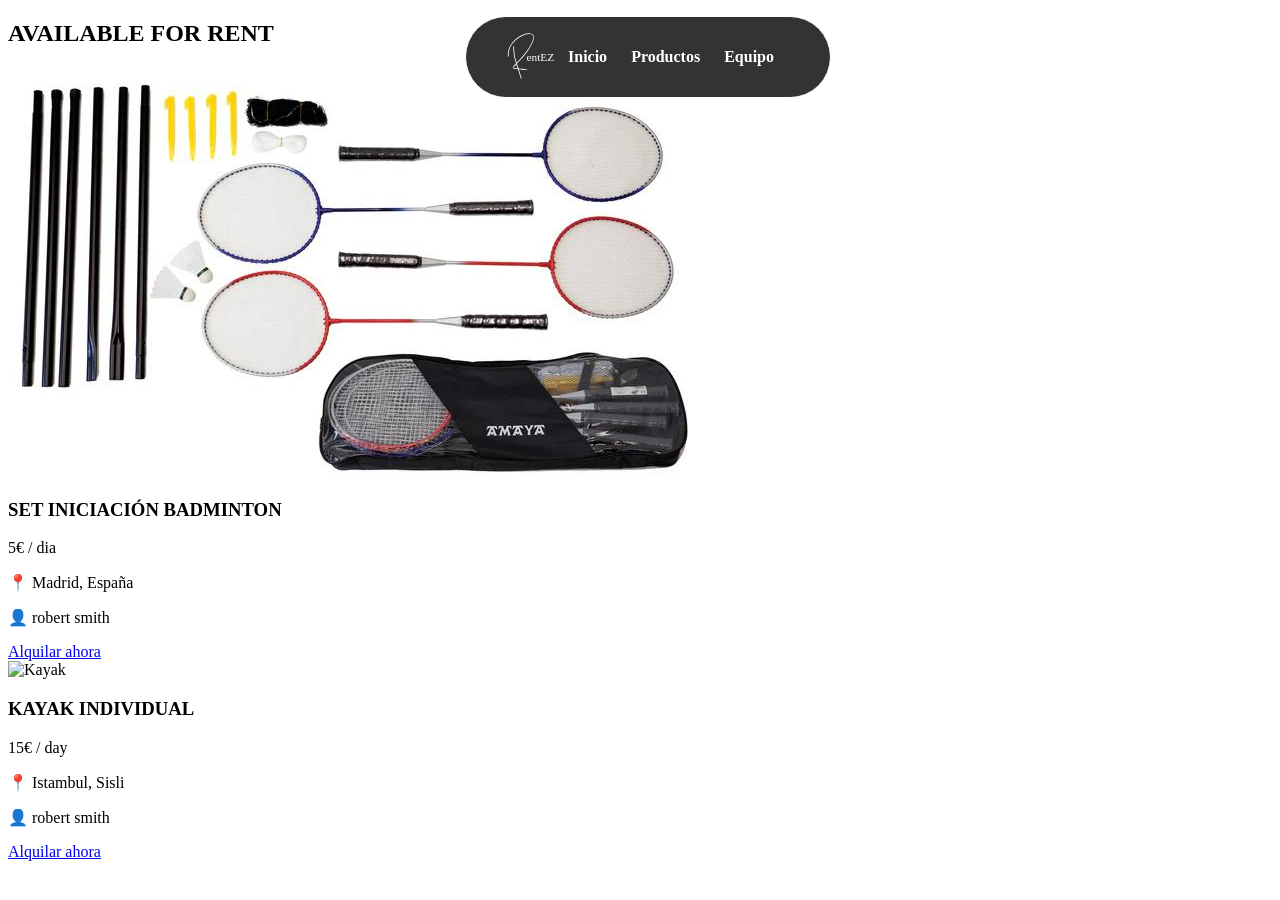
==== productos.html @ 7fb44562 "Añadido archivo productos.html y la imagen del set de bádminton" ====
<!DOCTYPE html>
<html lang="es">
<head>
    <meta charset="UTF-8" />
    <title>Productos - RentEZ</title>
    <link rel="stylesheet" href="../css/estilos.css" />
</head>
<body>
    <header class="menu-fijo">
        <div class="contenedor-menu">
            <a href="../index.html" class="logo">
                <img src="../assets/logo.svg" alt="Logo RentEZ" height="50" width="70" />
            </a>
            <nav class="enlaces">
                <a href="../index.html">Inicio</a>
                <a href="productos.html">Productos</a>
                <a href="equipo.html">Equipo</a>
            </nav>
        </div>
    </header>

    <section id="productos-rent-ez" class="contenedor-productos">
        <h2 class="titulo-seccion">AVAILABLE FOR RENT</h2>
        <div class="grid-productos">
            
            <div class="tarjeta">
                <div class="contenedor-img-producto">
                    <img src="assets/badminton.jpg" alt="Badminton Set">
                </div>
                <div class="info-card">
                    <h3>SET INICIACIÓN BADMINTON</h3>
                    <p class="precio-azul">5€ / dia</p>
                    <p class="ubicacion">📍 Madrid, España</p>
                    <p class="usuario">👤 robert smith</p>
                    <a href="#" class="boton-alquiler">Alquilar ahora</a>
                </div>
            </div>

            <div class="tarjeta">
                <div class="contenedor-img-producto">
                    <img src="../assets/kayak.png" alt="Kayak">
                </div>
                <div class="info-card">
                    <h3>KAYAK INDIVIDUAL</h3>
                    <p class="precio-azul">15€ / day</p>
                    <p class="ubicacion">📍 Istambul, Sisli</p>
                    <p class="usuario">👤 robert smith</p>
                    <a href="#" class="boton-alquiler">Alquilar ahora</a>
                </div>
            </div>

        </div>
    </section>
</body>
</html>
---- css/estilos.css ----
/**************** CLASES PARA PÁGINA DE INICIO *********************/
/* Contenedor que fija la barra de navegación para que esté siempre visible */
.menu-fijo {
    position: fixed; /* Mantiene la barra a la vista*/
    top: 16px;       /* Separa un poco del margen superior*/
    width: 100%;
    display: flex;
    justify-content: center;
    z-index: 50;      /* Asegura que esté por encima de todo los elementos */
}
/* El diseño de la navbar */
.contenedor-menu {
    display: flex;
    align-items: center;
    background-color: rgba(0, 0, 0, 0.8); /* fondo negro con opacidad */
    backdrop-filter: blur(16px);     /* fondo transparente con desenfoque */
    border: 1px solid white;       /* borde blanco de 1 pixel */
    height: 80px;
    padding: 0 32px;
    border-radius: 9999px;          /* bordes totalmente redondeados */
    max-width: 300px;               /* ancho máximo que queremos que tenga */
    width: 90%;
}
/* Estilo de los enlaces */
.enlaces a {
    color: white;
    text-decoration: none; /* quito el subrayado de los enlaces */
    font-weight: bold;
    margin-right: 20px;
}
.enlaces a:hover {
    color: #888; /* Color gris al pasar el ratón */
}
/* Elemento principal */
.stage {
    display: grid;
    grid-template-columns: 1fr 1fr;/* creamos dos columnas,  de igual ancho*/
    align-items: center;
    padding: 100px 8% 0; /* pt-24 o pt-36 */
    gap: 20px;
}
/* Título con efecto inclinado */
.titulo-inclinado {
    font-size: 4rem;
    font-weight: bold;
    color: black;
    transform: skewX(6deg); /* inclina el texto lateralmente */
    text-align: right;
    padding: 0 40px;
    line-height: 1;
}
.descripcion {
    max-width: 500px;
    margin-left: 50px;
}
.subtitulo {
    font-size: 1.5rem;
    font-weight: bold;
}
.parrafo {
    font-size: 0.9rem;
    margin-top: 16px;
}
/* Botón estilo píldora */
.boton-negro {
    display: inline-block;
    background: black;
    color: white;
    padding: 12px 24px;
    border-radius: 50px;
    text-decoration: none;
    transition: 0.3s; /* cambio de color suave */
    margin-top: 40px;
}
.boton-negro:hover {
    background: #888; /* gris */
}
/* Imagen con efectos, mis favoritosss */
.contenedor-foto img {
    width: 100%;
    max-width: 600px;
    transition: transform 0.7s ease; /* fluidez en la animación */
    transform: translateX(-16px) translateY(12px); /*  se genera el desplazamiento */
}
.contenedor-foto img:hover {
    transform: scale(1.3); /* La imagen crece al pasar el cursor, efectazo zoom */
}
/* Responsive básico */
@media (max-width: 768px) {
    .stage { grid-template-columns: 1fr; text-align: center; }
    .titulo-inclinado { text-align: center; font-size: 2.5rem; }
    .descripcion { margin: 0 auto; }
}
/* Sección general  */
.starting-section {
    background-color: #000;
    color: #fff;
    padding: 128px 32px; 
    display: flex;
    justify-content: center;
    align-items: center;
    box-shadow: 0 25px 50px -12px rgba(0, 0, 0, 0.5); /* sensación de relieve */
}
/* Contenedor flex */
.starting-container {
    display: flex;
    flex-direction: column; /* cambio de dirección */
    align-items: center;
    gap: 32px; /* espaciado entre elementos */
    max-width: 1200px;
}
@media (min-width: 768px) {
    .starting-container {
        flex-direction: row; /* pasamos de dos col a 1 */
    }
}
/* Imagen y sus animaciones (transition, translate, hover:scale) */
.img-animada {
    width: 100%;
    max-width: 700px;
    height: auto;
    transition: all 0.7s ease; /* duración de la animación */
    transition-delay: 0.2s; /* retraso  */
    transform: translateX(-16px) translateY(12px); /* -desplazamiento vertical y horizontal */
}
.img-animada:hover {
    transform: scale(1.25); /* escala al pasar el cursor */
}
/* Estilos de Texto */
.starting-texto {
    text-align: center;
}
.titulo-starting {
    font-size: 2.25rem;
    font-weight: bold;
    margin-bottom: 32px;
}
.texto-paso, .texto-descripcion {
    font-size: 1.25rem;
    max-width: 36rem;
    margin: 32px auto 0;
    line-height: 1.6;
}
/* clases para las tarjetitas explicativas del proceso de renting */
.tarjeta-experiencia {
  display: flex;
  flex-direction: column-reverse; /* imagen encima del texto*/
  width: 100%;
  max-width: 22rem;              /* ancho max*/
  margin-top: 64px;
  padding-top: 16px;
}

.contenido-texto {
  margin: 0 12px;
  text-align: center;            /* texto centradito */
}

.titulo-proceso-renting {
  font-size: 1.25rem;
  font-weight: bold;
  margin-bottom: 16px;
}

.descripcion {
  padding-bottom: 16px;
}

.contenedor-imagen {
  display: flex;
  justify-content: center;
}

.imagen-skew {
  width: 150px;
  height: auto;
  padding-bottom: 16px;
  transition: transform 0.7s;    /* duración */
}

/* Efecto al pasar el ratón (hover) */
.imagen-skew:hover {
  transform: skewY(12deg);       /* desplazamiento de la imagen tipo monedita */
}

.big-container {
    display: flex;             /* alineamos los hijos */
    flex-direction: row;       /* en columnas */
    justify-content: center;   /* centramos las tarjetas */
    gap: 40px;                 /* espacio entre tarjetas */
    flex-wrap: wrap;           /* si no caben, la siguiente baja automáticamente */
    padding: 50px 20px;
}
/* Contenedor principal del pie de página */
.footer {
  background-color: #000;
  color: #fff;
  padding: 60px 50px;
  display: flex;
  justify-content: space-between; /* distribuye los elementos con espacio */
  align-items: flex-start;
  flex-wrap: wrap;
}
.footer-logo img {
  width: 120px;
  filter: brightness(0) invert(1); /* invertimos los colores del logo */
}
.footer-contacto {
  text-align: center;
  flex: 1;
}

.footer-contacto p {
  margin-bottom: 15px;
  font-size: 14px;
}

.iconos-sociales {
  display: flex;
  justify-content: center;
  gap: 15px;
}

.footer-nav {
  display: flex; /* agrupo las columnas de enlaces */
  gap: 50px;     /* con un espacio de 50px entre ellas. */
}

.footer-columna h4 {
  color: #777; /* titulos en gris */
  font-size: 13px;
  text-transform: uppercase;
  margin-bottom: 15px;
  letter-spacing: 1px;
}

.footer-columna ul {
  list-style: none;
  padding: 0;
  margin: 0;
}

.footer-columna li {
  color: #bbb;
  font-size: 13px;
  margin-bottom: 8px;
  cursor: pointer;
  transition: color 0.3s;
}

.footer-columna li:hover {
  color: #fff;
}

.iconos-sociales i {
  color: white;
  font-size: 20px;
  transition: 0.3s;
}

.iconos-sociales i:hover {
  color: #888; /* Color gris al pasar el ratón */
}
@media (max-width: 768px) {
    .footer {
        flex-direction: column;
        align-items: center;
        gap: 40px;
        text-align: center;
    }
    .footer-nav { /*distribución de horizontal a vertical*/
        flex-wrap: wrap;
        justify-content: center;
        gap: 20px;
    }
}


/**************** CLASES PARA EQUIPO *********************/

/* Aqui se deben poner las clases que se vayan a crear para equipo.html

/**************** CLASES PARA PRODUCTOS*********************/

/* mismo para productos.html */
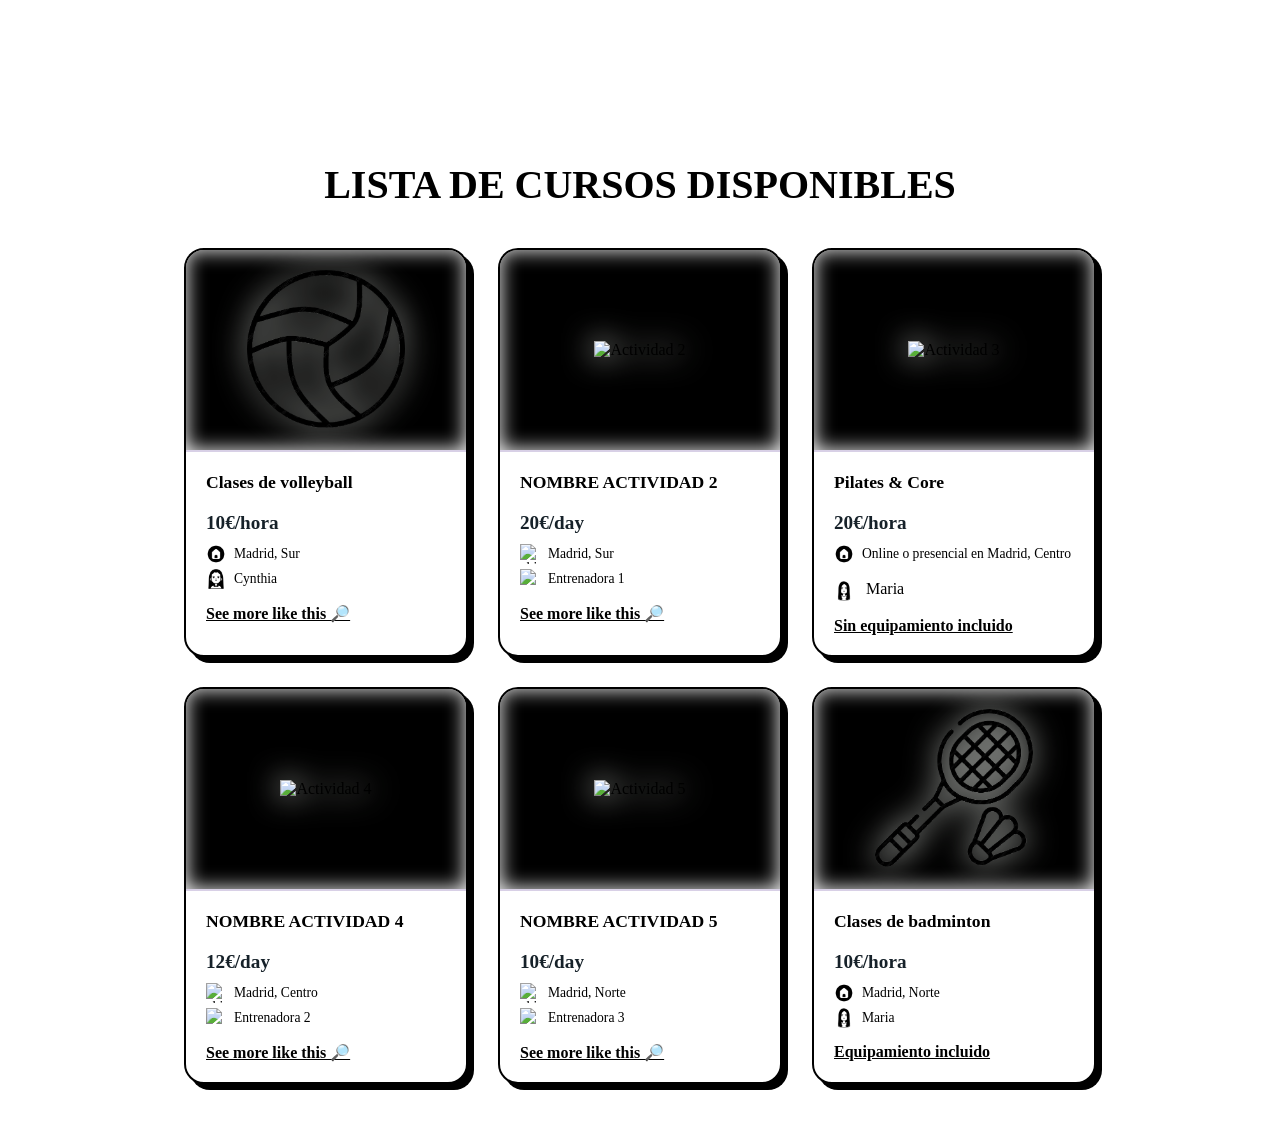
==== commit 7d764a77: "Cambios en estilo, en formato, productos, color y insercion de ciertas imagenes" ====
--- a/productos.html
+++ b/productos.html
@@ -3,53 +3,116 @@
 <head>
     <meta charset="UTF-8" />
     <title>Productos - RentEZ</title>
-    <link rel="stylesheet" href="../css/estilos.css" />
+    <link rel="stylesheet" href="css/estilos.css" />
 </head>
 <body>
-    <header class="menu-fijo">
-        <div class="contenedor-menu">
-            <a href="../index.html" class="logo">
-                <img src="../assets/logo.svg" alt="Logo RentEZ" height="50" width="70" />
-            </a>
-            <nav class="enlaces">
-                <a href="../index.html">Inicio</a>
-                <a href="productos.html">Productos</a>
-                <a href="equipo.html">Equipo</a>
-            </nav>
+   <section class="contenedor-productos">
+    <h2 class="titulo-seccion">Lista de cursos disponibles</h2>
+    <div class="grid-productos">
+
+        <div class="tarjeta">
+            <div class="contenedor-img-producto">
+                <img src="assets/volleysinfondo.png" alt="Actividad 1">
+            </div>
+            <div class="info-card">
+                <h3>Clases de volleyball</h3>
+                <p class="precio-negro">10€/hora</p>
+                <p class="ubicacion">
+                    <img src="assets/ubicacion.png" alt="ubi" class="icono-pequeno"> Madrid, Sur
+                </p>
+                <p class="usuario">
+                    <img src="assets/entrenadora2.png" alt="entrenadora-2" class="icono-pequeno"> Cynthia
+                </p>
+                <a href="#" class="boton-alquiler">See more like this 🔎</a>
+            </div>
         </div>
-    </header>
 
-    <section id="productos-rent-ez" class="contenedor-productos">
-        <h2 class="titulo-seccion">AVAILABLE FOR RENT</h2>
-        <div class="grid-productos">
-            
-            <div class="tarjeta">
-                <div class="contenedor-img-producto">
-                    <img src="assets/badminton.jpg" alt="Badminton Set">
-                </div>
-                <div class="info-card">
-                    <h3>SET INICIACIÓN BADMINTON</h3>
-                    <p class="precio-azul">5€ / dia</p>
-                    <p class="ubicacion">📍 Madrid, España</p>
-                    <p class="usuario">👤 robert smith</p>
-                    <a href="#" class="boton-alquiler">Alquilar ahora</a>
-                </div>
+        <div class="tarjeta">
+            <div class="contenedor-img-producto">
+                <img src="../assets/pesas.png" alt="Actividad 2">
             </div>
+            <div class="info-card">
+                <h3>NOMBRE ACTIVIDAD 2</h3>
+                <p class="precio-negro">20€/day</p>
+                <p class="ubicacion">
+                    <img src="../assets/casa.png" alt="ubi" class="icono-pequeno"> Madrid, Sur
+                </p>
+                <p class="usuario">
+                    <img src="../assets/usuario.png" alt="user" class="icono-pequeno"> Entrenadora 1
+                </p>
+                <a href="#" class="boton-alquiler">See more like this 🔎</a>
+            </div>
+        </div>
 
-            <div class="tarjeta">
-                <div class="contenedor-img-producto">
-                    <img src="../assets/kayak.png" alt="Kayak">
-                </div>
-                <div class="info-card">
-                    <h3>KAYAK INDIVIDUAL</h3>
-                    <p class="precio-azul">15€ / day</p>
-                    <p class="ubicacion">📍 Istambul, Sisli</p>
-                    <p class="usuario">👤 robert smith</p>
-                    <a href="#" class="boton-alquiler">Alquilar ahora</a>
-                </div>
+        <div class="tarjeta">
+            <div class="contenedor-img-producto">
+                <img src="../assets/badminton.jpg" alt="Actividad 3">
             </div>
+            <div class="info-card">
+                <h3>Pilates & Core </h3>
+                <p class="precio-negro">20€/hora</p>
+                <p class="ubicacion">
+                    <img src="assets/ubicacion.png" alt="ubi" class="icono-pequeno"> Online o presencial en Madrid, Centro
+                </p>
+                <p class="entrenadora-1">
+                    <img src="assets/entrenadora1.png" alt="user" class="icono-pequeno"> Maria
+                </p>
+                <a href="#" class="boton-alquiler">Sin equipamiento incluido</a>
+            </div>
+        </div>
 
+        <div class="tarjeta">
+            <div class="contenedor-img-producto">
+                <img src="../assets/tenis.png" alt="Actividad 4">
+            </div>
+            <div class="info-card">
+                <h3>NOMBRE ACTIVIDAD 4</h3>
+                <p class="precio-negro">12€/day</p>
+                <p class="ubicacion">
+                    <img src="../assets/" alt="ubi" class="icono-pequeno"> Madrid, Centro
+                </p>
+                <p class="usuario">
+                    <img src="../assets/" alt="user" class="icono-pequeno"> Entrenadora 2
+                </p>
+                <a href="#" class="boton-alquiler">See more like this 🔎</a>
+            </div>
         </div>
-    </section>
+
+        <div class="tarjeta">
+            <div class="contenedor-img-producto">
+                <img src="../assets/yoga.png" alt="Actividad 5">
+            </div>
+            <div class="info-card">
+                <h3>NOMBRE ACTIVIDAD 5</h3>
+                <p class="precio-negro">10€/day</p>
+                <p class="ubicacion">
+                    <img src="../assets/casa.png" alt="ubi" class="icono-pequeno"> Madrid, Norte
+                </p>
+                <p class="usuario">
+                    <img src="../assets/usuario.png" alt="user" class="icono-pequeno"> Entrenadora 3
+                </p>
+                <a href="#" class="boton-alquiler">See more like this 🔎</a>
+            </div>
+        </div>
+
+        <div class="tarjeta">
+            <div class="contenedor-img-producto">
+                <img src="assets/badmintonsinfondo.png" alt="Actividad 6">
+            </div>
+            <div class="info-card">
+                <h3>Clases de badminton</h3>
+                <p class="precio-negro">10€/hora</p>
+                <p class="ubicacion">
+                    <img src="assets/ubicacion.png" alt="ubi" class="icono-pequeno"> Madrid, Norte
+                </p>
+                <p class="usuario">
+                    <img src="assets/entrenadora1.png" alt="entrenadora-1" class="icono-pequeno"> Maria
+                </p>
+                <a href="#" class="boton-alquiler">Equipamiento incluido</a>
+            </div>
+        </div>
+
+    </div>
+</section>
 </body>
 </html>
--- a/css/estilos.css
+++ b/css/estilos.css
@@ -1,66 +1,75 @@
-/**************** CLASES PARA PÁGINA DE INICIO *********************/
-/* Contenedor que fija la barra de navegación para que esté siempre visible */
+/* Contenedor que fija la barra de navegación */
 .menu-fijo {
-    position: fixed; /* Mantiene la barra a la vista*/
-    top: 16px;       /* Separa un poco del margen superior*/
+    position: fixed;
+    top: 16px;
     width: 100%;
     display: flex;
     justify-content: center;
-    z-index: 50;      /* Asegura que esté por encima de todo los elementos */
+    z-index: 50;
 }
-/* El diseño de la navbar */
+
+/* El diseño de la barra de nav con bordes redondeados */
 .contenedor-menu {
     display: flex;
     align-items: center;
-    background-color: rgba(0, 0, 0, 0.8); /* fondo negro con opacidad */
-    backdrop-filter: blur(16px);     /* fondo transparente con desenfoque */
-    border: 1px solid white;       /* borde blanco de 1 pixel */
-    height: 80px;
-    padding: 0 32px;
-    border-radius: 9999px;          /* bordes totalmente redondeados */
-    max-width: 300px;               /* ancho máximo que queremos que tenga */
+    gap: 84px; /* gap-16 */
+    background-color: rgba(0, 0, 0, 0.8); /* Fondo negro con opacidad */
+    backdrop-filter: blur(16px); /* backdrop-blur-lg */
+    border: 1px solid white;
+    height: 80px; /* h-20 */
+    padding: 0 32px; /* px-8 */
+    border-radius: 9999px; /* rounded-full */
+    max-width: 460px; /*  */
     width: 90%;
 }
+
 /* Estilo de los enlaces */
 .enlaces a {
     color: white;
-    text-decoration: none; /* quito el subrayado de los enlaces */
+    text-decoration: none;
     font-weight: bold;
     margin-right: 20px;
 }
+
 .enlaces a:hover {
-    color: #888; /* Color gris al pasar el ratón */
+    color: #D1c34F; /* Color amarillo al pasar el ratón */
 }
-/* Elemento principal */
+
+/* Layout Principal (Grid de 2 columnas) */
 .stage {
     display: grid;
-    grid-template-columns: 1fr 1fr;/* creamos dos columnas,  de igual ancho*/
+    grid-template-columns: 1fr 1fr;
     align-items: center;
     padding: 100px 8% 0; /* pt-24 o pt-36 */
     gap: 20px;
 }
-/* Título con efecto inclinado */
+
+/* Título con efecto inclinado (skew) */
 .titulo-inclinado {
     font-size: 4rem;
     font-weight: bold;
     color: black;
-    transform: skewX(6deg); /* inclina el texto lateralmente */
+    transform: translateY(-32px) skewX(6deg); /* -translate-y-8 y skew-x-6 */
     text-align: right;
     padding: 0 40px;
     line-height: 1;
 }
+
 .descripcion {
     max-width: 500px;
     margin-left: 50px;
 }
+
 .subtitulo {
     font-size: 1.5rem;
     font-weight: bold;
 }
+
 .parrafo {
     font-size: 0.9rem;
     margin-top: 16px;
 }
+
 /* Botón estilo píldora */
 .boton-negro {
     display: inline-block;
@@ -69,222 +78,121 @@
     padding: 12px 24px;
     border-radius: 50px;
     text-decoration: none;
-    transition: 0.3s; /* cambio de color suave */
+    transition: 0.3s;
     margin-top: 40px;
 }
+
 .boton-negro:hover {
-    background: #888; /* gris */
+    background: #3498db; /* Azul tipo blue-400 */
 }
-/* Imagen con efectos, mis favoritosss */
+
+/* Imagen con efectos (Hover scale y Transition) */
 .contenedor-foto img {
     width: 100%;
     max-width: 600px;
-    transition: transform 0.7s ease; /* fluidez en la animación */
-    transform: translateX(-16px) translateY(12px); /*  se genera el desplazamiento */
+    transition: transform 0.7s ease; /* duration-700 */
+    transform: translateX(-16px) translateY(12px); /* translate de Tailwind */
 }
+
 .contenedor-foto img:hover {
-    transform: scale(1.3); /* La imagen crece al pasar el cursor, efectazo zoom */
+    transform: scale(1.3); /* hover:scale-150 era mucho, 1.1 es más sutil */
 }
+
 /* Responsive básico */
 @media (max-width: 768px) {
     .stage { grid-template-columns: 1fr; text-align: center; }
     .titulo-inclinado { text-align: center; font-size: 2.5rem; }
     .descripcion { margin: 0 auto; }
 }
-/* Sección general  */
-.starting-section {
-    background-color: #000;
-    color: #fff;
-    padding: 128px 32px; 
-    display: flex;
-    justify-content: center;
-    align-items: center;
-    box-shadow: 0 25px 50px -12px rgba(0, 0, 0, 0.5); /* sensación de relieve */
-}
-/* Contenedor flex */
-.starting-container {
-    display: flex;
-    flex-direction: column; /* cambio de dirección */
-    align-items: center;
-    gap: 32px; /* espaciado entre elementos */
-    max-width: 1200px;
-}
-@media (min-width: 768px) {
-    .starting-container {
-        flex-direction: row; /* pasamos de dos col a 1 */
-    }
-}
-/* Imagen y sus animaciones (transition, translate, hover:scale) */
-.img-animada {
-    width: 100%;
-    max-width: 700px;
-    height: auto;
-    transition: all 0.7s ease; /* duración de la animación */
-    transition-delay: 0.2s; /* retraso  */
-    transform: translateX(-16px) translateY(12px); /* -desplazamiento vertical y horizontal */
-}
-.img-animada:hover {
-    transform: scale(1.25); /* escala al pasar el cursor */
-}
-/* Estilos de Texto */
-.starting-texto {
+/*SECCIÓN DE PRODUCTOS  */
+
+.contenedor-productos {
+    padding: 120px 8% 50px; /* Padding superior alto para no chocar con el menú fijo */
     text-align: center;
 }
-.titulo-starting {
-    font-size: 2.25rem;
+
+.titulo-seccion {
+    font-size: 2.5rem;
     font-weight: bold;
-    margin-bottom: 32px;
-}
-.texto-paso, .texto-descripcion {
-    font-size: 1.25rem;
-    max-width: 36rem;
-    margin: 32px auto 0;
-    line-height: 1.6;
-}
-/* clases para las tarjetitas explicativas del proceso de renting */
-.tarjeta-experiencia {
-  display: flex;
-  flex-direction: column-reverse; /* imagen encima del texto*/
-  width: 100%;
-  max-width: 22rem;              /* ancho max*/
-  margin-top: 64px;
-  padding-top: 16px;
+    margin-bottom: 40px;
+    text-transform: uppercase;
 }
 
-.contenido-texto {
-  margin: 0 12px;
-  text-align: center;            /* texto centradito */
+.grid-productos {
+    display: flex;
+    flex-wrap: wrap;
+    justify-content: center;
+    gap: 30px;
 }
 
-.titulo-proceso-renting {
-  font-size: 1.25rem;
-  font-weight: bold;
-  margin-bottom: 16px;
+.tarjeta {
+    width: 280px;
+    border: 2px solid black;
+    border-radius: 20px;
+    overflow: hidden;
+    background: white;
+    box-shadow: 6px 6px 0px black; /* Sombra sólida estilo RentEZ */
+    text-align: left;
+    transition: 0.3s;
 }
 
-.descripcion {
-  padding-bottom: 16px;
+.tarjeta:hover {
+    transform: translateY(-5px);
 }
 
-.contenedor-imagen {
-  display: flex;
-  justify-content: center;
+.contenedor-img-producto {
+    background: #000000; /* Negro muy profundo */
+    border-bottom: 2px solid #d8d0e6; /* Color cian neón */
+    box-shadow: inset 0 0 20px #ffffff; /* Brillo hacia adentro */
+    display: flex;
+    align-items: center;
+    justify-content: center;
+    height: 200px;
 }
 
-.imagen-skew {
-  width: 150px;
-  height: auto;
-  padding-bottom: 16px;
-  transition: transform 0.7s;    /* duración */
+.contenedor-img-producto img {
+    filter: drop-shadow(0 0 15px #dde1db); /* Brillo rosa neón detrás del objeto */
+    max-width: 80%;
+    max-height: 80%;
+    object-fit: contain;
+}
+.info-card {
+    padding: 20px;
 }
 
-/* Efecto al pasar el ratón (hover) */
-.imagen-skew:hover {
-  transform: skewY(12deg);       /* desplazamiento de la imagen tipo monedita */
+.info-card h3 {
+    font-size: 1.1rem;
+    margin: 0 0 10px 0;
 }
 
-.big-container {
-    display: flex;             /* alineamos los hijos */
-    flex-direction: row;       /* en columnas */
-    justify-content: center;   /* centramos las tarjetas */
-    gap: 40px;                 /* espacio entre tarjetas */
-    flex-wrap: wrap;           /* si no caben, la siguiente baja automáticamente */
-    padding: 50px 20px;
-}
-/* Contenedor principal del pie de página */
-.footer {
-  background-color: #000;
-  color: #fff;
-  padding: 60px 50px;
-  display: flex;
-  justify-content: space-between; /* distribuye los elementos con espacio */
-  align-items: flex-start;
-  flex-wrap: wrap;
-}
-.footer-logo img {
-  width: 120px;
-  filter: brightness(0) invert(1); /* invertimos los colores del logo */
-}
-.footer-contacto {
-  text-align: center;
-  flex: 1;
+.precio-negro {
+    color: #162129;
+    font-weight: bold;
+    font-size: 1.2rem;
+    margin-bottom: 10px;
 }
 
-.footer-contacto p {
-  margin-bottom: 15px;
-  font-size: 14px;
+.ubicacion, .usuario {
+    font-size: 0.85rem;
+    margin: 5px 0;
+    display: flex;
+    align-items: center;
 }
 
-.iconos-sociales {
-  display: flex;
-  justify-content: center;
-  gap: 15px;
+/* Estilo para el icono de la ubicación*/
+.icono-pequeno {
+    width: 20px;
+    height: 20px;
+    margin-right: 8px;
+    vertical-align: middle;
+    display: inline-block;
+    object-fit: contain;
 }
 
-.footer-nav {
-  display: flex; /* agrupo las columnas de enlaces */
-  gap: 50px;     /* con un espacio de 50px entre ellas. */
-}
-
-.footer-columna h4 {
-  color: #777; /* titulos en gris */
-  font-size: 13px;
-  text-transform: uppercase;
-  margin-bottom: 15px;
-  letter-spacing: 1px;
-}
-
-.footer-columna ul {
-  list-style: none;
-  padding: 0;
-  margin: 0;
-}
-
-.footer-columna li {
-  color: #bbb;
-  font-size: 13px;
-  margin-bottom: 8px;
-  cursor: pointer;
-  transition: color 0.3s;
-}
-
-.footer-columna li:hover {
-  color: #fff;
-}
-
-.iconos-sociales i {
-  color: white;
-  font-size: 20px;
-  transition: 0.3s;
-}
-
-.iconos-sociales i:hover {
-  color: #888; /* Color gris al pasar el ratón */
-}
-@media (max-width: 768px) {
-    .footer {
-        flex-direction: column;
-        align-items: center;
-        gap: 40px;
-        text-align: center;
-    }
-    .footer-nav { /*distribución de horizontal a vertical*/
-        flex-wrap: wrap;
-        justify-content: center;
-        gap: 20px;
-    }
-}
-
-
-/**************** CLASES PARA EQUIPO *********************/
-
-/* Aqui se deben poner las clases que se vayan a crear para equipo.html
-
-/**************** CLASES PARA PRODUCTOS*********************/
-
-/* mismo para productos.html */
-
-
-
-
-
+.boton-alquiler {
+    display: block;
+    margin-top: 15px;
+    color: black;
+    font-weight: bold;
+    text-decoration: underline;
+}
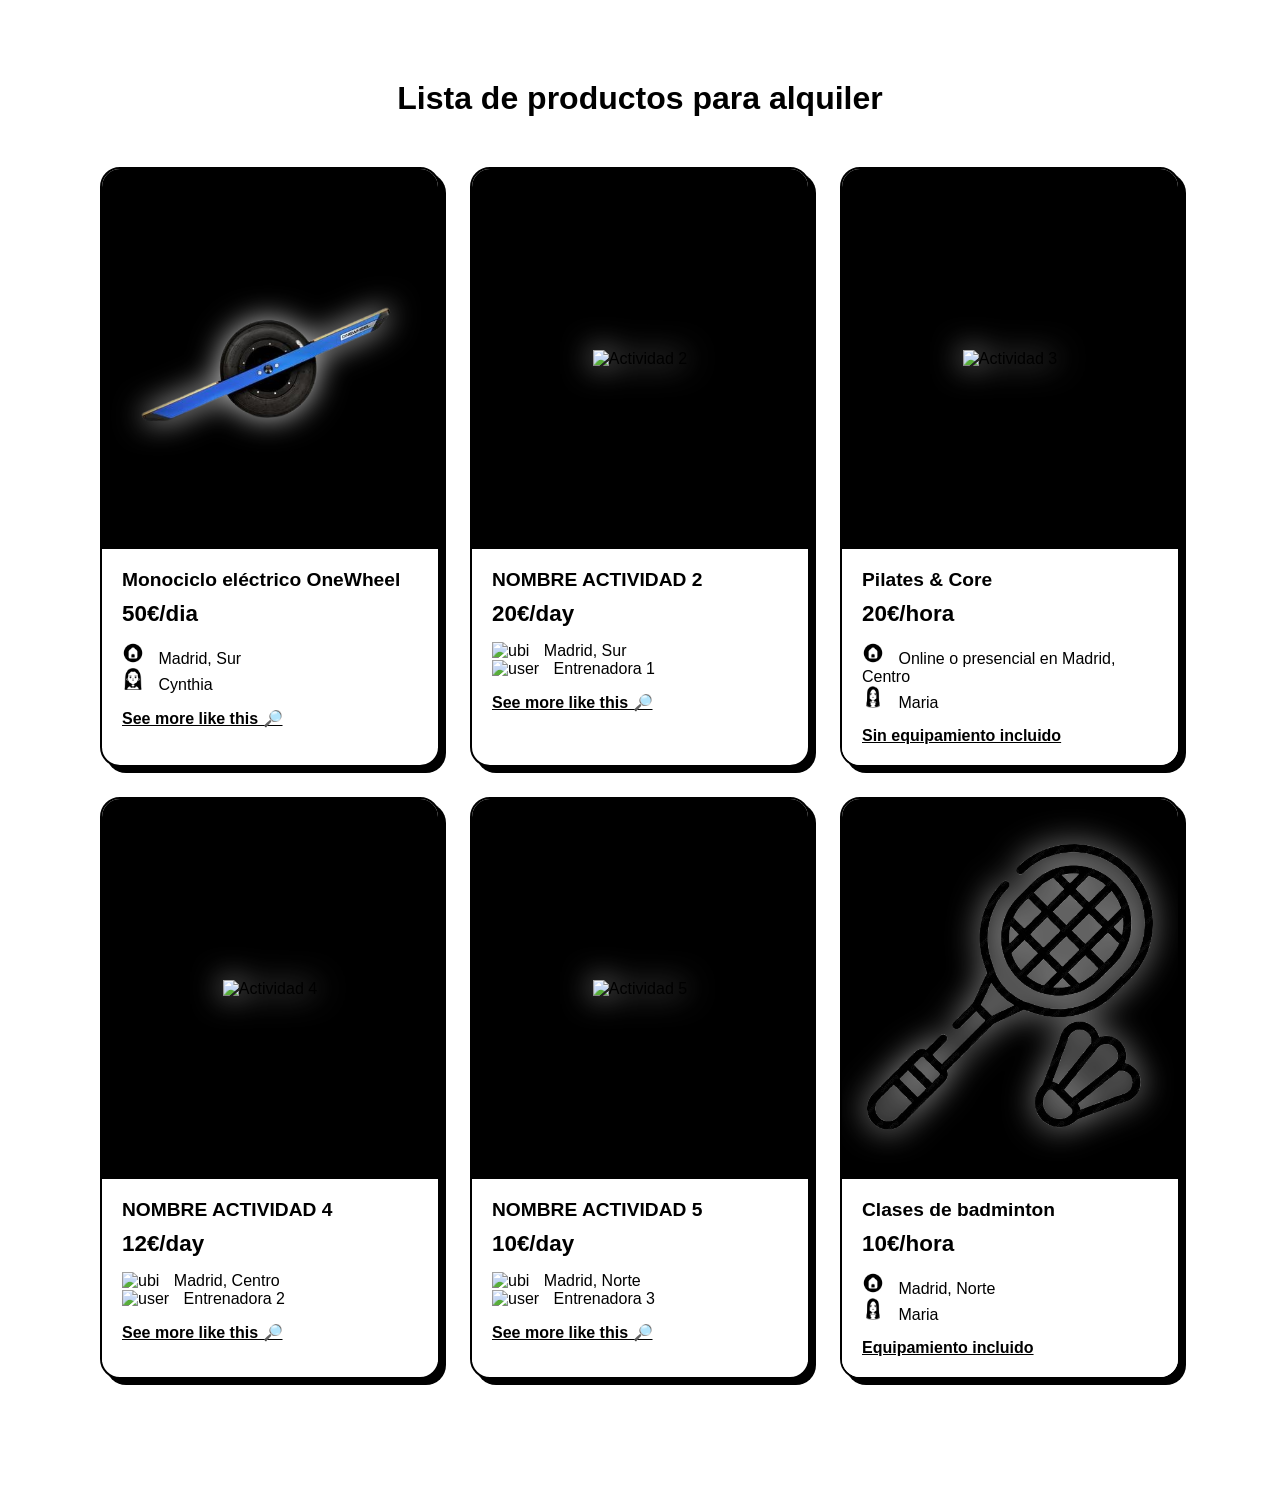
==== commit b1b6665a: "Se han hecho cambios del tipo de web, subida de nuevas imagenes, incorporación de estilos como las l" ====
--- a/productos.html
+++ b/productos.html
@@ -7,16 +7,16 @@
 </head>
 <body>
    <section class="contenedor-productos">
-    <h2 class="titulo-seccion">Lista de cursos disponibles</h2>
+    <h2 class="titulo-seccion">Lista de productos para alquiler</h2>
     <div class="grid-productos">
 
         <div class="tarjeta">
             <div class="contenedor-img-producto">
-                <img src="assets/volleysinfondo.png" alt="Actividad 1">
+                <img src="assets/onewheel-removebg-preview.png" alt="Actividad 1">
             </div>
             <div class="info-card">
-                <h3>Clases de volleyball</h3>
-                <p class="precio-negro">10€/hora</p>
+                <h3>Monociclo eléctrico OneWheel</h3>
+                <p class="precio-negro">50€/dia</p>
                 <p class="ubicacion">
                     <img src="assets/ubicacion.png" alt="ubi" class="icono-pequeno"> Madrid, Sur
                 </p>
--- a/css/estilos.css
+++ b/css/estilos.css
@@ -1,121 +1,19 @@
-/* Contenedor que fija la barra de navegación */
-.menu-fijo {
-    position: fixed;
-    top: 16px;
-    width: 100%;
-    display: flex;
-    justify-content: center;
-    z-index: 50;
+* { box-sizing: border-box; margin: 0; padding: 0; }
+
+body { 
+    background-color: #ffffff; 
+    font-family: sans-serif; 
 }
 
-/* El diseño de la barra de nav con bordes redondeados */
-.contenedor-menu {
-    display: flex;
-    align-items: center;
-    gap: 84px; /* gap-16 */
-    background-color: rgba(0, 0, 0, 0.8); /* Fondo negro con opacidad */
-    backdrop-filter: blur(16px); /* backdrop-blur-lg */
-    border: 1px solid white;
-    height: 80px; /* h-20 */
-    padding: 0 32px; /* px-8 */
-    border-radius: 9999px; /* rounded-full */
-    max-width: 460px; /*  */
-    width: 90%;
-}
-
-/* Estilo de los enlaces */
-.enlaces a {
-    color: white;
-    text-decoration: none;
-    font-weight: bold;
-    margin-right: 20px;
-}
-
-.enlaces a:hover {
-    color: #D1c34F; /* Color amarillo al pasar el ratón */
-}
-
-/* Layout Principal (Grid de 2 columnas) */
-.stage {
-    display: grid;
-    grid-template-columns: 1fr 1fr;
-    align-items: center;
-    padding: 100px 8% 0; /* pt-24 o pt-36 */
-    gap: 20px;
-}
-
-/* Título con efecto inclinado (skew) */
-.titulo-inclinado {
-    font-size: 4rem;
-    font-weight: bold;
-    color: black;
-    transform: translateY(-32px) skewX(6deg); /* -translate-y-8 y skew-x-6 */
-    text-align: right;
-    padding: 0 40px;
-    line-height: 1;
-}
-
-.descripcion {
-    max-width: 500px;
-    margin-left: 50px;
-}
-
-.subtitulo {
-    font-size: 1.5rem;
-    font-weight: bold;
-}
-
-.parrafo {
-    font-size: 0.9rem;
-    margin-top: 16px;
-}
-
-/* Botón estilo píldora */
-.boton-negro {
-    display: inline-block;
-    background: black;
-    color: white;
-    padding: 12px 24px;
-    border-radius: 50px;
-    text-decoration: none;
-    transition: 0.3s;
-    margin-top: 40px;
-}
-
-.boton-negro:hover {
-    background: #3498db; /* Azul tipo blue-400 */
-}
-
-/* Imagen con efectos (Hover scale y Transition) */
-.contenedor-foto img {
-    width: 100%;
-    max-width: 600px;
-    transition: transform 0.7s ease; /* duration-700 */
-    transform: translateX(-16px) translateY(12px); /* translate de Tailwind */
-}
-
-.contenedor-foto img:hover {
-    transform: scale(1.3); /* hover:scale-150 era mucho, 1.1 es más sutil */
-}
-
-/* Responsive básico */
-@media (max-width: 768px) {
-    .stage { grid-template-columns: 1fr; text-align: center; }
-    .titulo-inclinado { text-align: center; font-size: 2.5rem; }
-    .descripcion { margin: 0 auto; }
-}
-/*SECCIÓN DE PRODUCTOS  */
-
 .contenedor-productos {
-    padding: 120px 8% 50px; /* Padding superior alto para no chocar con el menú fijo */
+    padding: 80px 5%;
     text-align: center;
 }
 
 .titulo-seccion {
-    font-size: 2.5rem;
+    margin-bottom: 50px;
+    font-size: 2rem;
     font-weight: bold;
-    margin-bottom: 40px;
-    text-transform: uppercase;
 }
 
 .grid-productos {
@@ -123,74 +21,88 @@
     flex-wrap: wrap;
     justify-content: center;
     gap: 30px;
+    margin-bottom: 40px;
 }
 
+/*ESTILO DE TARJETA*/
 .tarjeta {
-    width: 280px;
+    width: 340px;
+    background: white; 
     border: 2px solid black;
     border-radius: 20px;
     overflow: hidden;
-    background: white;
-    box-shadow: 6px 6px 0px black; /* Sombra sólida estilo RentEZ */
+    box-shadow: 6px 6px 0px black;
     text-align: left;
-    transition: 0.3s;
 }
 
-.tarjeta:hover {
-    transform: translateY(-5px);
-}
-
+/* PARTE DE ARRIBA */
 .contenedor-img-producto {
-    background: #000000; /* Negro muy profundo */
-    border-bottom: 2px solid #d8d0e6; /* Color cian neón */
-    box-shadow: inset 0 0 20px #ffffff; /* Brillo hacia adentro */
+    background: #000000;
+    height: 380px;
     display: flex;
     align-items: center;
     justify-content: center;
-    height: 200px;
+    position: relative;
 }
 
+/* La imagen con luz blanca para que la imagen resalte */
 .contenedor-img-producto img {
-    filter: drop-shadow(0 0 15px #dde1db); /* Brillo rosa neón detrás del objeto */
-    max-width: 80%;
-    max-height: 80%;
+    max-width: 85%;
+    max-height: 85%;
     object-fit: contain;
+    filter: drop-shadow(0 0 15px rgba(255, 255, 255, 0.8));
 }
+
+/* SOMBREADO NEÓN AZUL  */
+
+.tarjeta.neon-azul .contenedor-img-producto {
+    box-shadow: inset 0 0 25px rgba(0, 243, 255, 0.6);
+}
+
+/*  SOMBREADO NEÓN ROSA */
+.tarjeta.neon-rosa .contenedor-img-producto {
+    box-shadow: inset 0 0 25px rgba(255, 0, 255, 0.6);
+}
+
+/* SOMBREADO NEÓN ROJO */
+.tarjeta.neon-rojo .contenedor-img-producto {
+    box-shadow: inset 0 0 25px rgba(255, 0, 0, 0.7);
+}
+
+/* PARTE DE ABAJO*/
 .info-card {
     padding: 20px;
+    background: white;
 }
 
 .info-card h3 {
-    font-size: 1.1rem;
-    margin: 0 0 10px 0;
-}
-
-.precio-negro {
-    color: #162129;
-    font-weight: bold;
     font-size: 1.2rem;
     margin-bottom: 10px;
 }
 
-.ubicacion, .usuario {
-    font-size: 0.85rem;
-    margin: 5px 0;
+.precio-negro {
+    font-weight: bold;
+    font-size: 1.4rem;
+    margin-bottom: 15px;
+}
+
+.detalle {
     display: flex;
     align-items: center;
+    margin: 5px 0;
+    font-size: 0.9rem;
 }
 
-/* Estilo para el icono de la ubicación*/
+/* ICONOS PEQUEÑOS */
 .icono-pequeno {
-    width: 20px;
-    height: 20px;
-    margin-right: 8px;
-    vertical-align: middle;
-    display: inline-block;
+    width: 22px !important;
+    height: 22px !important;
+    margin-right: 10px;
     object-fit: contain;
 }
 
 .boton-alquiler {
-    display: block;
+    display: inline-block;
     margin-top: 15px;
     color: black;
     font-weight: bold;
